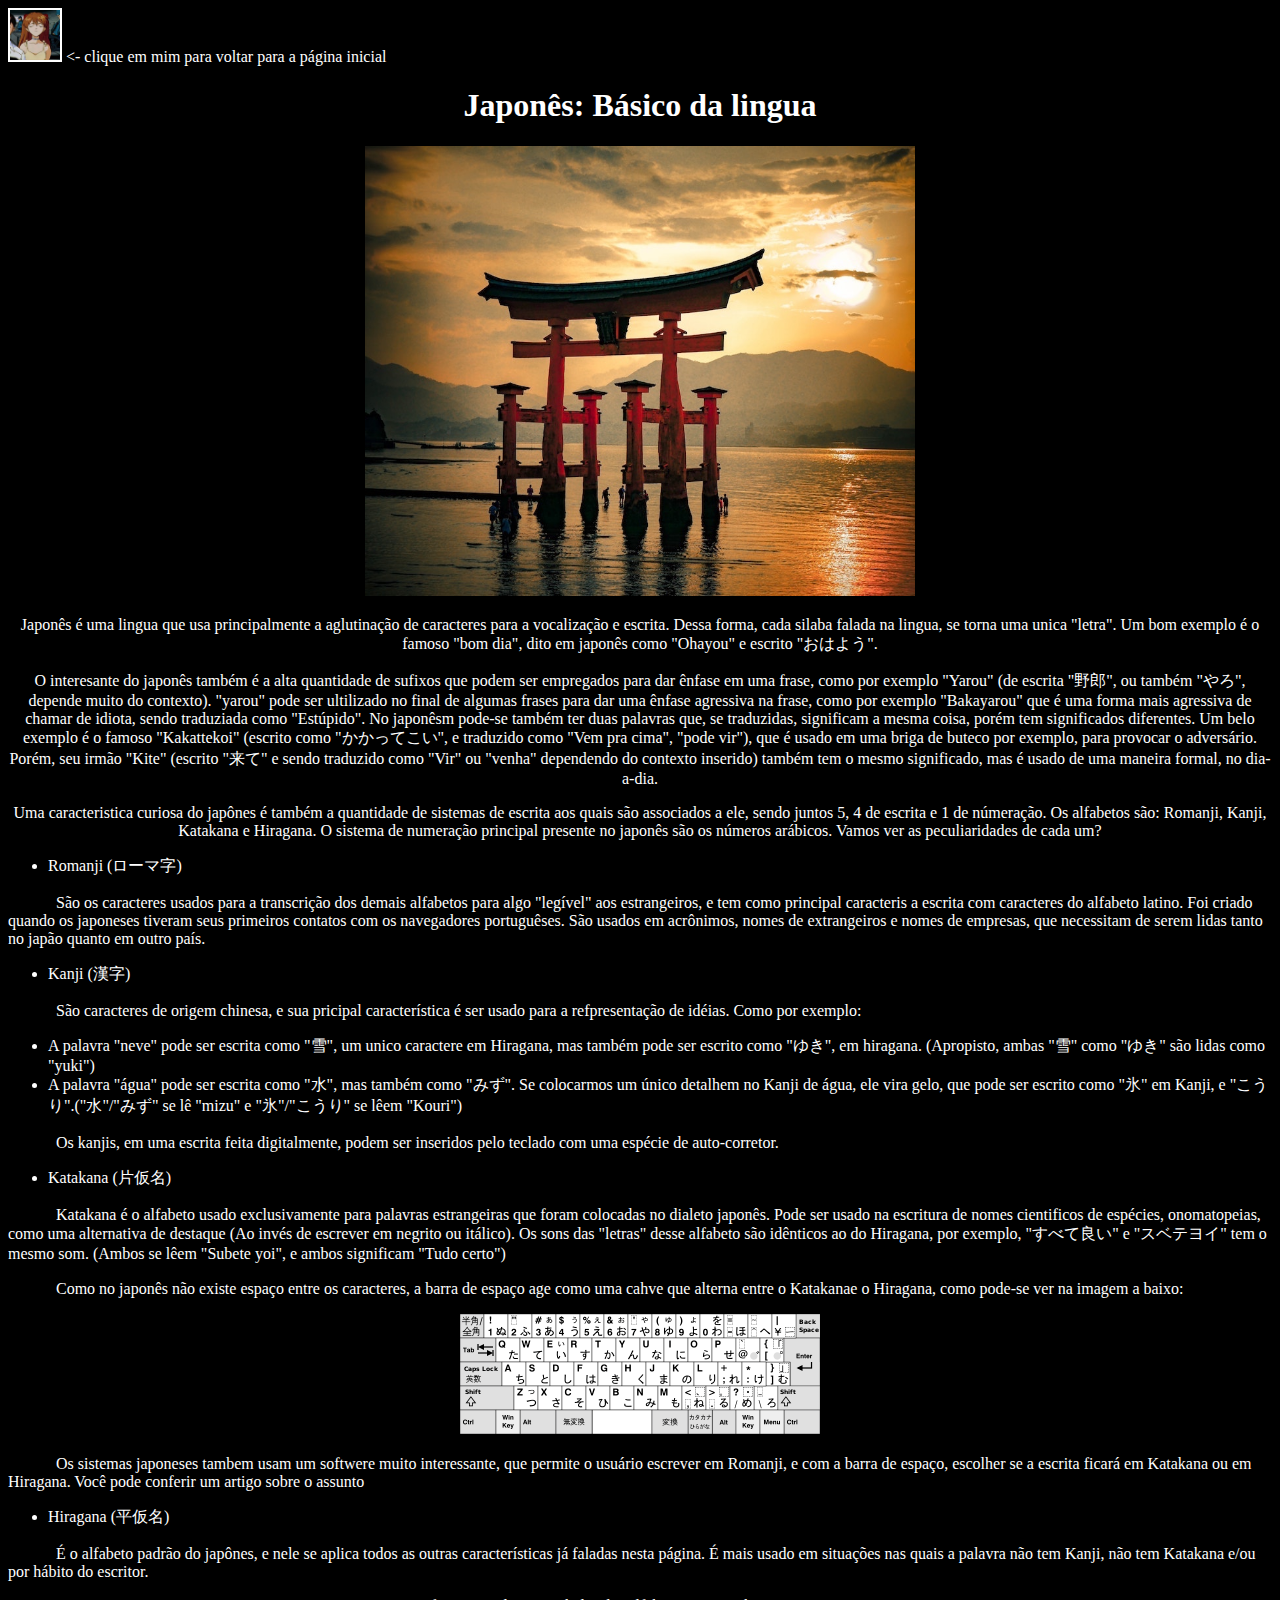
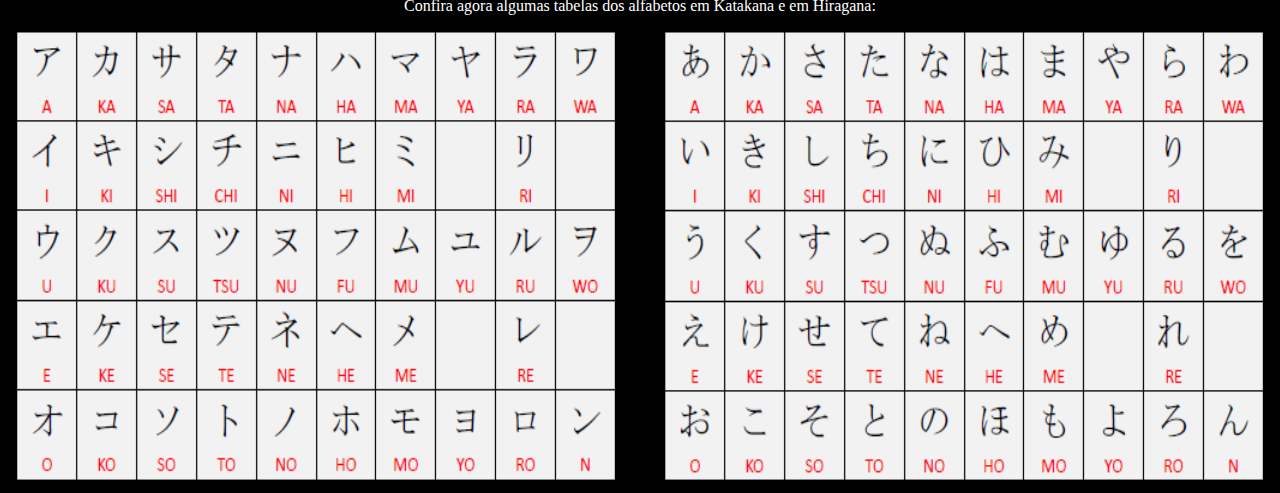
==== BasicoJapa.html @ acdb55fc "japoneis" ====
<!DOCTYPE html>
<html lang="en">
<head>
    <link rel="stylesheet" href="./css/Centralização.css">
    <link rel="stylesheet" href="./css/Animações.css">
    <link rel="stylesheet" href="./css/Estilização.css">
    <meta charset="UTF-8">
    <meta http-equiv="X-UA-Compatible" content="IE=edge">
    <meta name="viewport" content="width=device-width, initial-scale=1.0">
    <title>Básico de japonês</title>
</head>
<body class="tLeitura">
    <a href="./index.html">
        <img class="borderW" src="./img/asuka-homepage.jpg" height="50" width="50">
    </a>
    <- clique em mim para voltar para a página inicial
    <div class="center2">
        <h1> Japonês: Básico da lingua</h1>
        <img src="./img/torii.jpg" height="450" width="550">
        <div class="tLeitura">
            <p>Japonês é uma lingua que usa principalmente a aglutinação de caracteres para a vocalização e escrita. Dessa forma, cada silaba 
                falada na lingua, se torna uma unica "letra". Um bom exemplo é o famoso "bom dia", dito em japonês como "Ohayou" e escrito 
                "おはよう".</p>
            <p>O interesante do japonês também é a alta quantidade de sufixos que podem ser empregados para dar ênfase em uma frase, como por 
                exemplo "Yarou" (de escrita "野郎", ou também "やろ", depende muito do contexto). "yarou" pode ser ultilizado no final de 
                algumas frases para dar uma ênfase agressiva na frase, como por exemplo "Bakayarou" que é uma forma mais agressiva de chamar 
                de idiota, sendo traduziada como "Estúpido". No japonêsm pode-se também ter duas palavras que, se traduzidas, significam a 
                mesma coisa, porém tem significados diferentes. Um belo exemplo é o famoso "Kakattekoi" (escrito como "かかってこい", e 
                traduzido como "Vem pra cima", "pode vir"), que é usado em uma briga de buteco por exemplo, para provocar o adversário. 
                Porém, seu irmão "Kite" (escrito "来て" e sendo traduzido como "Vir" ou "venha" dependendo do contexto inserido) também tem o 
                mesmo significado, mas é usado de uma maneira formal, no dia-a-dia.</p>
            <p>Uma caracteristica curiosa do japônes é também a quantidade de sistemas de escrita aos quais são associados a ele, sendo juntos 
                5, 4 de escrita e 1 de númeração. Os alfabetos são: Romanji, Kanji, Katakana e Hiragana. O sistema de numeração principal 
                presente no japonês são os números arábicos. Vamos ver as peculiaridades de cada um?</p>
        </div>
    </div>
        <ul><li>Romanji (ローマ字)</li></ul>
        <p>⠀⠀⠀⠀São os caracteres usados para a transcrição dos demais alfabetos para algo "legível" aos estrangeiros, e tem como principal 
            caracteris a escrita com caracteres do alfabeto latino. Foi criado quando os japoneses tiveram seus primeiros contatos com os 
            navegadores portuguêses. São usados em acrônimos, nomes de extrangeiros e nomes de empresas, que necessitam de serem lidas tanto 
            no japão quanto em outro país.</p>
        <ul><li>Kanji (漢字)</li></ul>
        <p>⠀⠀⠀⠀São caracteres de origem chinesa, e sua pricipal característica é ser usado para a refpresentação de idéias. Como por exemplo:</p>
        <p><ul>
            <li>A palavra "neve" pode ser escrita como "雪", um unico caractere em Hiragana, mas também pode ser escrito como "ゆき", em 
                hiragana. (Apropisto, ambas "雪" como "ゆき" são lidas como "yuki")</li>
            <li>A palavra "água" pode ser escrita como "水", mas também como "みず". Se colocarmos um único detalhem no Kanji de água, ele vira
                 gelo, que pode ser escrito como "氷" em Kanji, e "こうり".("水"/"みず" se lê "mizu" e "氷"/"こうり" se lêem "Kouri")</li>
        </ul></p>
        <p>⠀⠀⠀⠀Os kanjis, em uma escrita feita digitalmente, podem ser inseridos pelo teclado com uma espécie de auto-corretor.</p>
        <ul><li>Katakana (片仮名)</li></ul>
        <p>⠀⠀⠀⠀Katakana é o alfabeto usado exclusivamente para palavras estrangeiras que foram colocadas no dialeto japonês. Pode ser usado na
             escritura de nomes cientificos de espécies, onomatopeias, como uma alternativa de destaque (Ao invés de escrever em negrito ou 
             itálico). Os sons das "letras" desse alfabeto são idênticos ao do Hiragana, por exemplo, "すべて良い" e "スベテヨイ" tem o mesmo 
             som. (Ambos se lêem "Subete yoi", e ambos significam "Tudo certo")</p>
        <p>⠀⠀⠀⠀Como no japonês não existe espaço entre os caracteres, a barra de espaço age como uma cahve que alterna entre o Katakanae o 
            Hiragana, como pode-se ver na imagem a baixo:</p>
        <div class="center2">
            <img src="img/teclado japa.png">
        </div>
        <p>⠀⠀⠀⠀Os sistemas japoneses tambem usam um softwere muito interessante, que permite o usuário escrever em Romanji, e com a barra de 
            espaço, escolher se a escrita ficará em Katakana ou em Hiragana. Você pode conferir um artigo sobre o assunto <a href="https://coisasdojapao.com/2022/03/como-sao-e-como-funcionam-os-teclados-no-japao/">aqui.</a></p>
        <ul><li>Hiragana (平仮名)</li></ul>
        <p>⠀⠀⠀⠀É o alfabeto padrão do japônes, e nele se aplica todos as outras características já faladas nesta página. É mais usado em 
            situações nas quais a palavra não tem Kanji, não tem Katakana e/ou por hábito do escritor.</p>
        <div class="center2">
            <p>Confira agora algumas tabelas dos alfabetos em Katakana e em Hiragana:</p>
            <img src="./img/katakana.png" height="450" width="600">⠀⠀⠀⠀<img src="./img/hiragana.png" height="450" width="600">
        </div>
</body>
</html>
---- css/Centralização.css ----
/*O ".center1" possuí uma borda de imagem em CSS. O ".center2" não a possuí, por isso é ótimo para textos*/
.center1 {
    text-align: center;
    margin: auto;
    width: 450px;
    border: 5px solid #ff0000;
    padding: 2px 2px 2px 2px;
}

.center2 {
    text-align: center;
}

.TitleCenterRed {
    text-align: center;
    color: #ff0000;
    text-shadow: 1px 1px #6d3500;
    font-weight: bold;
}

.TitleCenterBlack {
    text-align: center;
    color:#000000;
    font:bold
}
.borderW {
    border: 2px solid #ffff;
}
.borderB {
    border: 2px solid #000000;
}
---- css/Animações.css ----
.Arcoíris{
    color: #f00;
    animation:rotação 5s;
    animation-iteration-count: infinite;
    animation-direction: alternate-reverse;
}
@keyframes rotação {
    from {filter: hue-rotate(0deg)}
    to {filter:hue-rotate(360deg)}
}
---- css/Estilização.css ----
.coluna {
    columns: 3;
    column-rule-color: #ff0000;
    column-rule-width: 5px;
    column-rule-style: double;
}
    a{
        color:black;
    }
    a:visited{
        color: #6d3500;
    }
    a:hover{
        color: red;
    }
.tLeitura {
    background-color: black;
    color:white;
}

.tLeitura2 {
    background-color: #3a8ada;
    color: #eac1c4
}
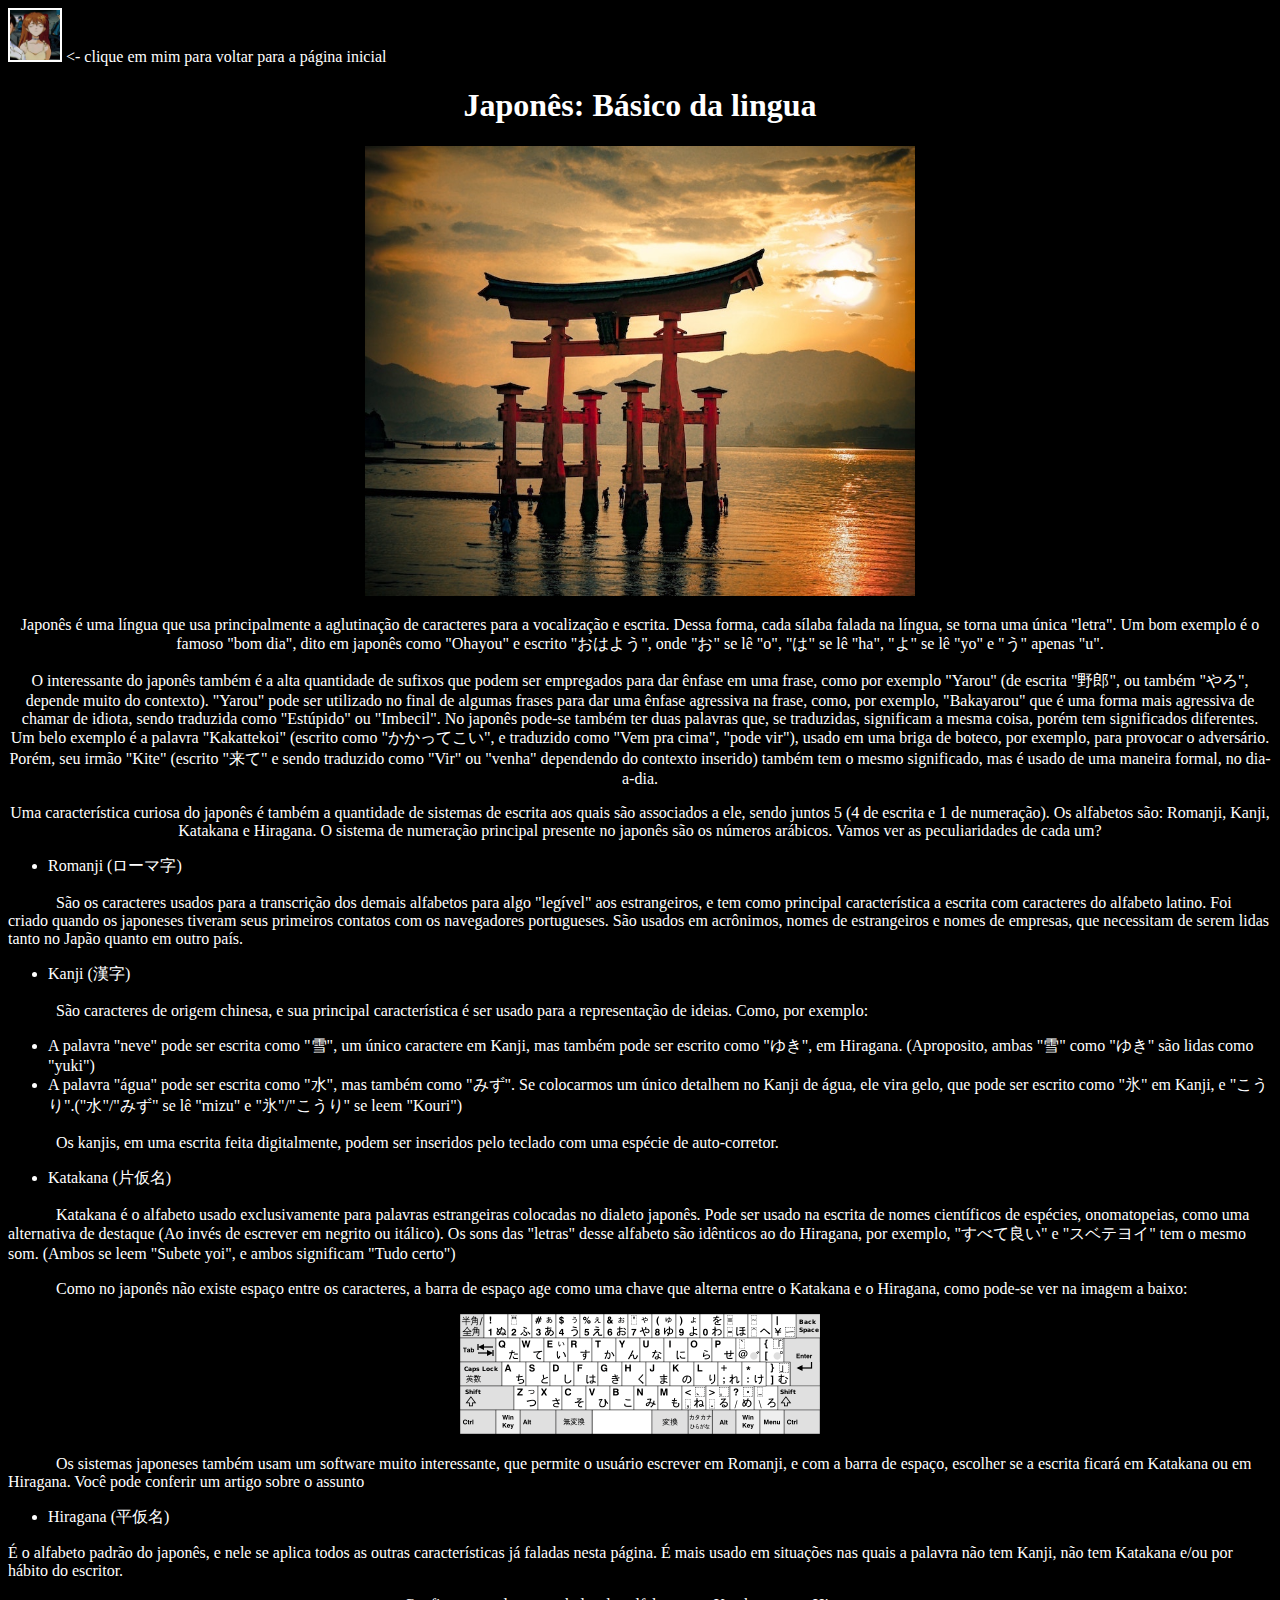
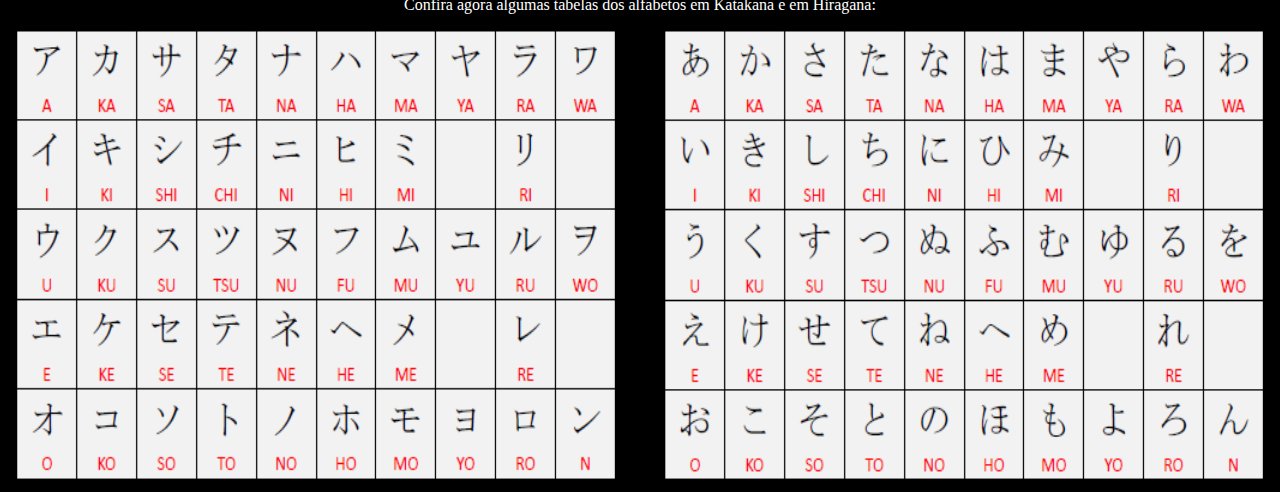
==== commit ada5876c: "Add files via upload" ====
--- a/BasicoJapa.html
+++ b/BasicoJapa.html
@@ -18,50 +18,50 @@
         <h1> Japonês: Básico da lingua</h1>
         <img src="./img/torii.jpg" height="450" width="550">
         <div class="tLeitura">
-            <p>Japonês é uma lingua que usa principalmente a aglutinação de caracteres para a vocalização e escrita. Dessa forma, cada silaba 
-                falada na lingua, se torna uma unica "letra". Um bom exemplo é o famoso "bom dia", dito em japonês como "Ohayou" e escrito 
-                "おはよう".</p>
-            <p>O interesante do japonês também é a alta quantidade de sufixos que podem ser empregados para dar ênfase em uma frase, como por 
-                exemplo "Yarou" (de escrita "野郎", ou também "やろ", depende muito do contexto). "yarou" pode ser ultilizado no final de 
-                algumas frases para dar uma ênfase agressiva na frase, como por exemplo "Bakayarou" que é uma forma mais agressiva de chamar 
-                de idiota, sendo traduziada como "Estúpido". No japonêsm pode-se também ter duas palavras que, se traduzidas, significam a 
-                mesma coisa, porém tem significados diferentes. Um belo exemplo é o famoso "Kakattekoi" (escrito como "かかってこい", e 
-                traduzido como "Vem pra cima", "pode vir"), que é usado em uma briga de buteco por exemplo, para provocar o adversário. 
+            <p>Japonês é uma língua que usa principalmente a aglutinação de caracteres para a vocalização e escrita. Dessa forma, cada sílaba 
+                falada na língua, se torna uma única "letra". Um bom exemplo é o famoso "bom dia", dito em japonês como "Ohayou" e escrito 
+                "おはよう", onde "お" se lê "o", "は" se lê "ha", "よ" se lê "yo" e "う" apenas "u".</p>
+            <p>O interessante do japonês também é a alta quantidade de sufixos que podem ser empregados para dar ênfase em uma frase, como por 
+                exemplo "Yarou" (de escrita "野郎", ou também "やろ", depende muito do contexto). "Yarou" pode ser utilizado no final de 
+                algumas frases para dar uma ênfase agressiva na frase, como, por exemplo, "Bakayarou" que é uma forma mais agressiva de chamar 
+                de idiota, sendo traduzida como "Estúpido" ou "Imbecil". No japonês pode-se também ter duas palavras que, se traduzidas, significam a 
+                mesma coisa, porém tem significados diferentes. Um belo exemplo é a palavra "Kakattekoi" (escrito como "かかってこい", e 
+                traduzido como "Vem pra cima", "pode vir"), usado em uma briga de boteco, por exemplo, para provocar o adversário. 
                 Porém, seu irmão "Kite" (escrito "来て" e sendo traduzido como "Vir" ou "venha" dependendo do contexto inserido) também tem o 
                 mesmo significado, mas é usado de uma maneira formal, no dia-a-dia.</p>
-            <p>Uma caracteristica curiosa do japônes é também a quantidade de sistemas de escrita aos quais são associados a ele, sendo juntos 
-                5, 4 de escrita e 1 de númeração. Os alfabetos são: Romanji, Kanji, Katakana e Hiragana. O sistema de numeração principal 
+            <p>Uma característica curiosa do japonês é também a quantidade de sistemas de escrita aos quais são associados a ele, sendo juntos 
+                5 (4 de escrita e 1 de numeração). Os alfabetos são: Romanji, Kanji, Katakana e Hiragana. O sistema de numeração principal 
                 presente no japonês são os números arábicos. Vamos ver as peculiaridades de cada um?</p>
         </div>
     </div>
         <ul><li>Romanji (ローマ字)</li></ul>
         <p>⠀⠀⠀⠀São os caracteres usados para a transcrição dos demais alfabetos para algo "legível" aos estrangeiros, e tem como principal 
-            caracteris a escrita com caracteres do alfabeto latino. Foi criado quando os japoneses tiveram seus primeiros contatos com os 
-            navegadores portuguêses. São usados em acrônimos, nomes de extrangeiros e nomes de empresas, que necessitam de serem lidas tanto 
-            no japão quanto em outro país.</p>
+            característica a escrita com caracteres do alfabeto latino. Foi criado quando os japoneses tiveram seus primeiros contatos com os 
+            navegadores portugueses. São usados em acrônimos, nomes de estrangeiros e nomes de empresas, que necessitam de serem lidas tanto 
+            no Japão quanto em outro país.</p>
         <ul><li>Kanji (漢字)</li></ul>
-        <p>⠀⠀⠀⠀São caracteres de origem chinesa, e sua pricipal característica é ser usado para a refpresentação de idéias. Como por exemplo:</p>
+        <p>⠀⠀⠀⠀São caracteres de origem chinesa, e sua principal característica é ser usado para a representação de ideias. Como, por exemplo:</p>
         <p><ul>
-            <li>A palavra "neve" pode ser escrita como "雪", um unico caractere em Hiragana, mas também pode ser escrito como "ゆき", em 
-                hiragana. (Apropisto, ambas "雪" como "ゆき" são lidas como "yuki")</li>
+            <li>A palavra "neve" pode ser escrita como "雪", um único caractere em Kanji, mas também pode ser escrito como "ゆき", em 
+                Hiragana. (Aproposito, ambas "雪" como "ゆき" são lidas como "yuki")</li>
             <li>A palavra "água" pode ser escrita como "水", mas também como "みず". Se colocarmos um único detalhem no Kanji de água, ele vira
-                 gelo, que pode ser escrito como "氷" em Kanji, e "こうり".("水"/"みず" se lê "mizu" e "氷"/"こうり" se lêem "Kouri")</li>
+                gelo, que pode ser escrito como "氷" em Kanji, e "こうり".("水"/"みず" se lê "mizu" e "氷"/"こうり" se leem "Kouri")</li>
         </ul></p>
         <p>⠀⠀⠀⠀Os kanjis, em uma escrita feita digitalmente, podem ser inseridos pelo teclado com uma espécie de auto-corretor.</p>
         <ul><li>Katakana (片仮名)</li></ul>
-        <p>⠀⠀⠀⠀Katakana é o alfabeto usado exclusivamente para palavras estrangeiras que foram colocadas no dialeto japonês. Pode ser usado na
-             escritura de nomes cientificos de espécies, onomatopeias, como uma alternativa de destaque (Ao invés de escrever em negrito ou 
-             itálico). Os sons das "letras" desse alfabeto são idênticos ao do Hiragana, por exemplo, "すべて良い" e "スベテヨイ" tem o mesmo 
-             som. (Ambos se lêem "Subete yoi", e ambos significam "Tudo certo")</p>
-        <p>⠀⠀⠀⠀Como no japonês não existe espaço entre os caracteres, a barra de espaço age como uma cahve que alterna entre o Katakanae o 
+        <p>⠀⠀⠀⠀Katakana é o alfabeto usado exclusivamente para palavras estrangeiras colocadas no dialeto japonês. Pode ser usado na
+            escrita de nomes científicos de espécies, onomatopeias, como uma alternativa de destaque (Ao invés de escrever em negrito ou 
+            itálico). Os sons das "letras" desse alfabeto são idênticos ao do Hiragana, por exemplo, "すべて良い" e "スベテヨイ" tem o mesmo 
+            som. (Ambos se leem "Subete yoi", e ambos significam "Tudo certo")</p>
+        <p>⠀⠀⠀⠀Como no japonês não existe espaço entre os caracteres, a barra de espaço age como uma chave que alterna entre o Katakana e o 
             Hiragana, como pode-se ver na imagem a baixo:</p>
         <div class="center2">
             <img src="img/teclado japa.png">
         </div>
-        <p>⠀⠀⠀⠀Os sistemas japoneses tambem usam um softwere muito interessante, que permite o usuário escrever em Romanji, e com a barra de 
+        <p>⠀⠀⠀⠀Os sistemas japoneses também usam um software muito interessante, que permite o usuário escrever em Romanji, e com a barra de 
             espaço, escolher se a escrita ficará em Katakana ou em Hiragana. Você pode conferir um artigo sobre o assunto <a href="https://coisasdojapao.com/2022/03/como-sao-e-como-funcionam-os-teclados-no-japao/">aqui.</a></p>
         <ul><li>Hiragana (平仮名)</li></ul>
-        <p>⠀⠀⠀⠀É o alfabeto padrão do japônes, e nele se aplica todos as outras características já faladas nesta página. É mais usado em 
+        <p>É o alfabeto padrão do japonês, e nele se aplica todos as outras características já faladas nesta página. É mais usado em 
             situações nas quais a palavra não tem Kanji, não tem Katakana e/ou por hábito do escritor.</p>
         <div class="center2">
             <p>Confira agora algumas tabelas dos alfabetos em Katakana e em Hiragana:</p>
